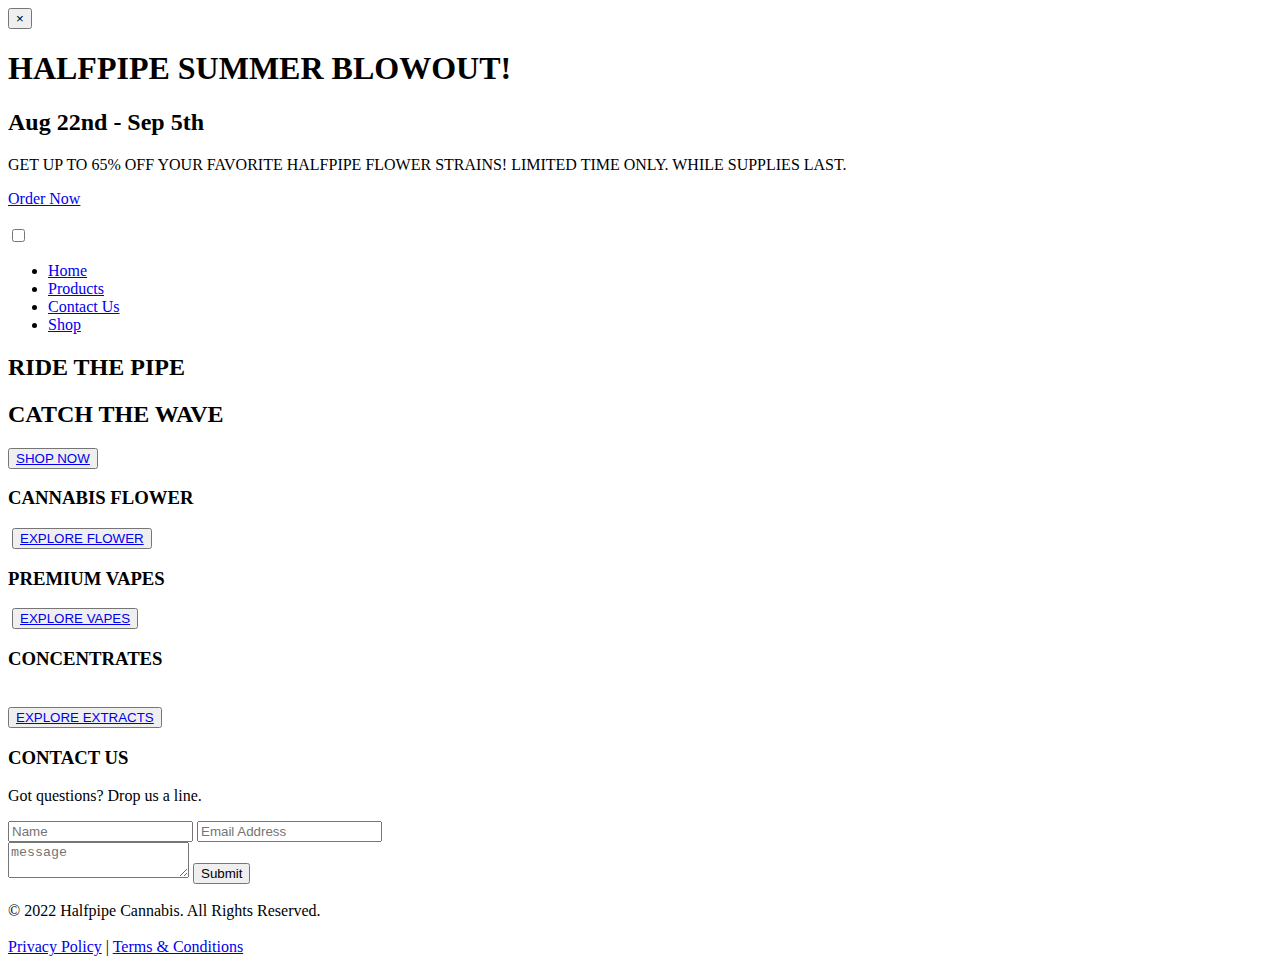
==== index.html @ 87a371d0 "added popup" ====
<!DOCTYPE html>
<html lang="en">
<head>
    <meta charset="UTF-8">
    <meta http-equiv="X-UA-Compatible" content="IE=edge">
    <meta name="viewport" content="width=device-width, initial-scale=1.0">
    <link rel="preconnect" href="https://fonts.googleapis.com">
    <link rel="preconnect" href="https://fonts.gstatic.com" crossorigin>
    <link href="https://fonts.googleapis.com/css2?family=Dancing+Script:wght@400;500;600;700&family=Kantumruy+Pro:wght@300;400&family=Lobster+Two:wght@400;700&family=Philosopher:wght@400;700&display=swap" rel="stylesheet">
    <script src="https://kit.fontawesome.com/f5b0b9ec2e.js" crossorigin="anonymous"></script>
    <link rel="stylesheet" href="style.css">
    <title>Halfpipe Cannabis</title>
</head>
<body id="home">
    
        <!-- SUMMER BLOWOUT POP UP -->
    <div class="popup">
        <button id="close-btn">&times;</button>
        <h1 class="popup-title">HALFPIPE SUMMER BLOWOUT!</h1>
        <h2>Aug 22nd - Sep 5th</h2>
        <p>GET UP TO 65% OFF YOUR FAVORITE HALFPIPE FLOWER STRAINS! LIMITED TIME ONLY. WHILE SUPPLIES LAST.</p>
        <a href="#" id="popup-btn">Order Now</a>
    </div>
    <div id="overlay"></div>

        <div class="top-body">
            <nav class="nav-container">
                <div class="main-nav-container">
                    <span class="logo-container">
                        <img src="HPLOGO.png" alt="" class="logo">
                    </span>
                    <label for="nav-checkbox">
                        <i class="fa-solid fa-bars"></i>
                        <i class="fa-solid fa-xmark"></i>
                    </label>
                </div>
                <input type="checkbox" id="nav-checkbox">
                <ul class="nav-list">
                    <li class="nav-item"> <a href="index.html">Home</a></li>
                    <li class="nav-item"> <a href="#">Products</a></li>
                    <li class="nav-item"> <a href="#">Contact Us</a></li>
                    <li class="nav-item"> <a href="https://cannablecannabis.com/">Shop</a></li>
                 </ul>
             </nav>
        
            <main class="main">
                 <div class="title-container">
                    <h2 class="rtp-title title-words">RIDE THE PIPE</h2>
                    <h2 class="ctw-title title-words">CATCH THE WAVE</h2>
                 </div>
        
                 <button class="shop-btn">
                    <a href="https://cannablecannabis.com/">SHOP NOW</a>
                 </button>
            </main>
        </div>
        



    <!-- flower section -->
    <section class="flower-container">
        <h3 class="about-us-title">CANNABIS FLOWER</h3>
        <img src="flower.jpg" alt="" class="photo">

            <button class="flower-btn">
                <a href="flower.html">EXPLORE FLOWER</a>
            </button>
    </section>

        <!-- Vape Section -->
        <section class="vape-container">
            <h3 class="about-us-title">PREMIUM VAPES</h3>
            <img src="LD.jpg" alt="" class="vape-photo">
            <button class="flower-btn">
                <a href="vape.html">EXPLORE VAPES</a>
            </button>
        </section>

        <!-- concentrates -->
        <section class="extract-container">
            <h3 class="about-us-title">CONCENTRATES</h3>
            <div class="img-diamonds">
                <img src="diamonds.jpg" alt="" class="diamonds">
            </div>
            <button class="flower-btn">
                <a href="extracfts.html">EXPLORE EXTRACTS</a>
            </button>
        </section>

        <section id="contact-us">
            <h3 class="contact cheading">CONTACT US</h3>
            <p class = "contact cparagraph">Got questions? Drop us a line.</p>
            <form class="contact-container">
              <div class="name-email-container">
                <input id="name" class="contactinfo" placeholder="Name"type="text" name ="nameField">
                <input id="email" class="contactinfo" placeholder="Email Address"type="text" name = "emailField">
              </div>
              <textarea name="message" placeholder="message" id="message"></textarea>
              <button id="submit-btn">Submit</button>
            </form>
            <!-- <div id="status">Success</div> -->
          </section>
        
          <footer>
            <div class="icon"><img id ="icon"src="icon.jpg" alt=""></div>
            <span>&copy; 2022 Halfpipe Cannabis. All Rights Reserved. </span>
            <br>
            <br>
            <span class="privacy-policy"><a href="#">Privacy Policy</a> <span>|</span> <a href="#">Terms & Conditions</a></span>
        
          </footer>
    
    <script src="main.js"></script>
</body>
</html>
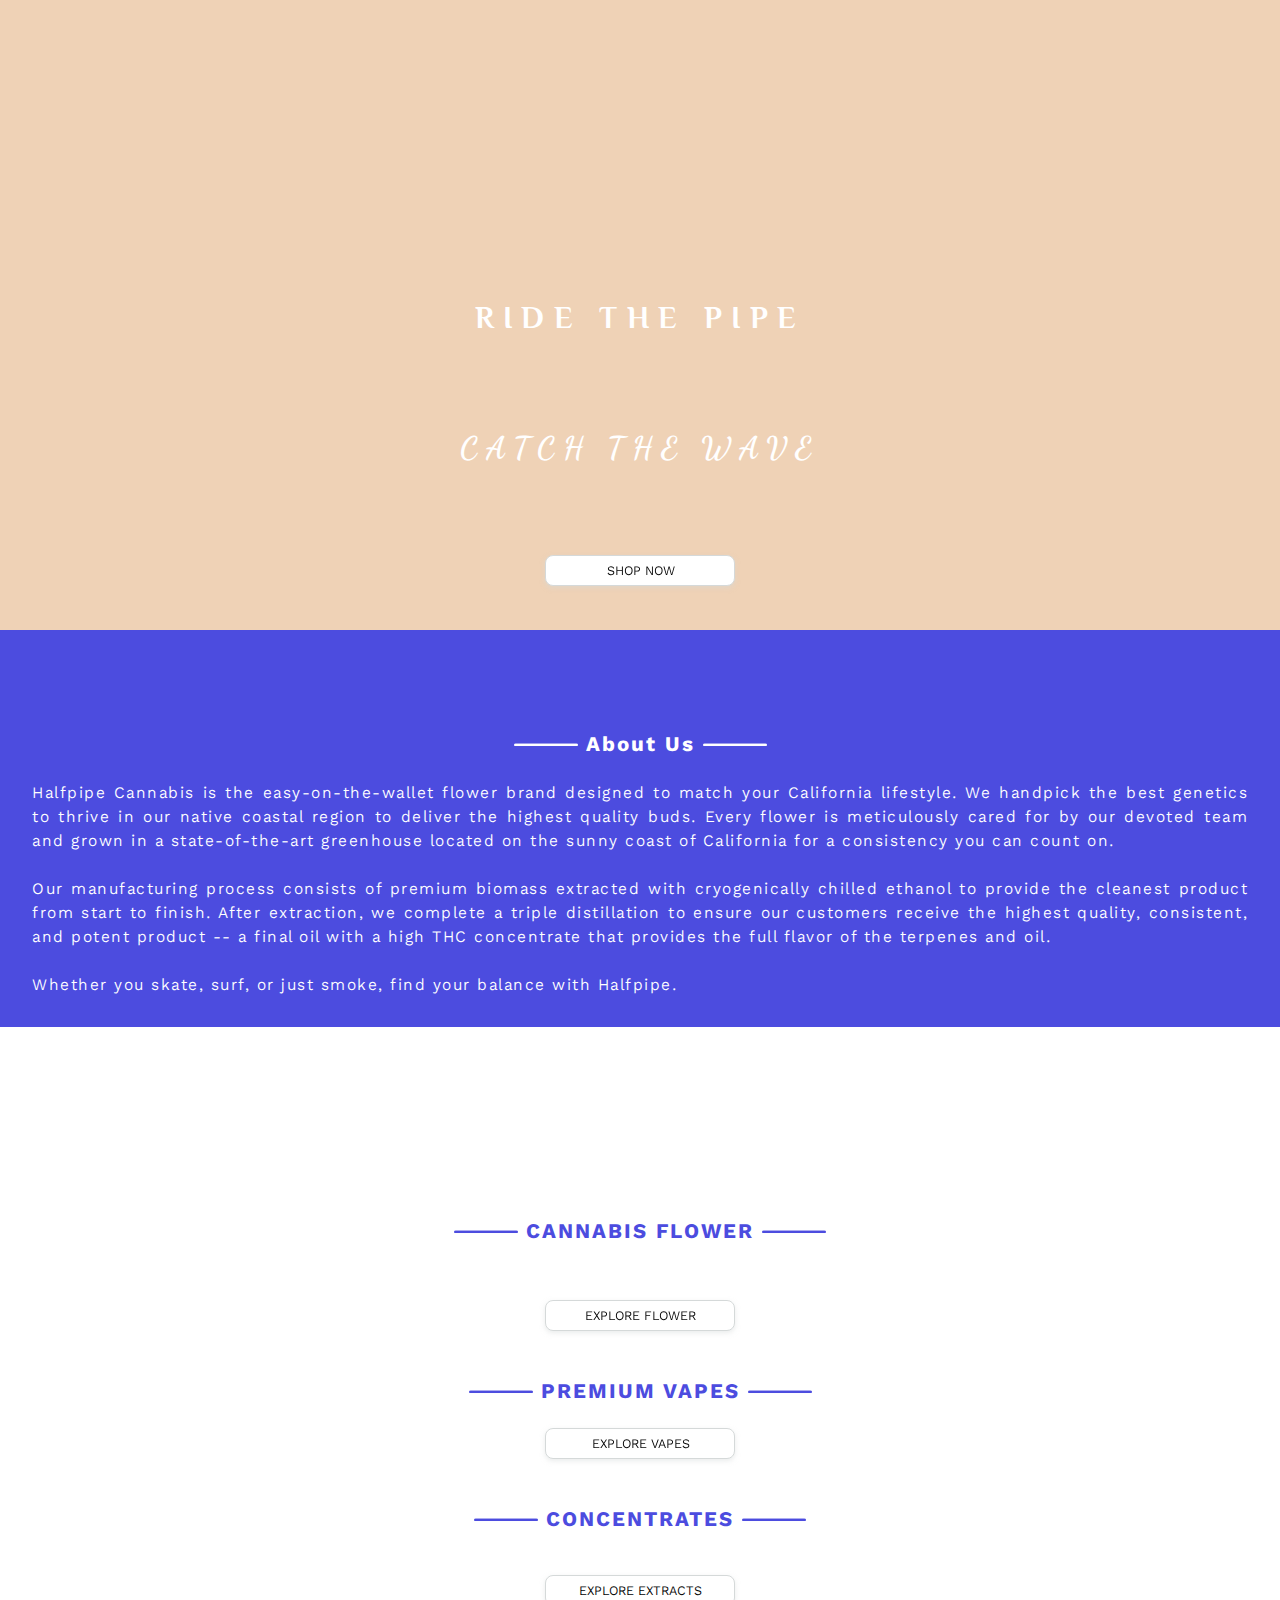
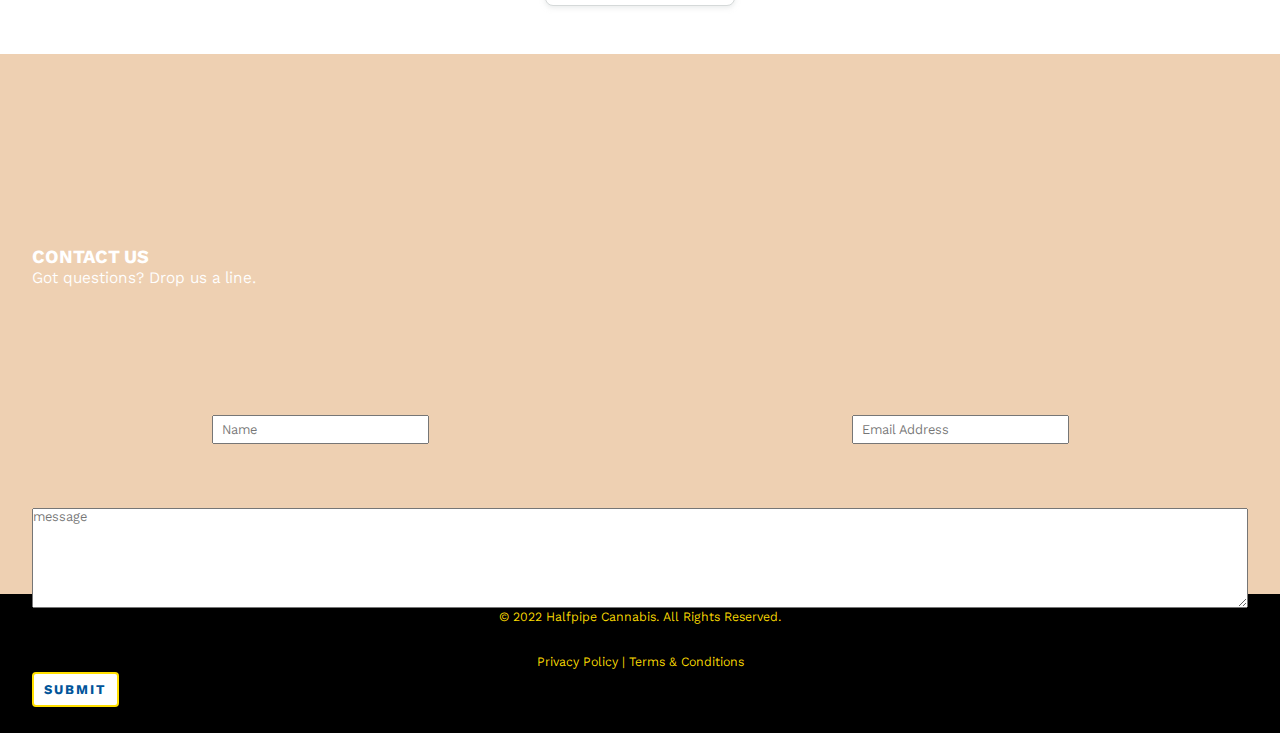
==== commit 8423a640: "Add files via upload" ====
--- a/index.html
+++ b/index.html
@@ -3,7 +3,7 @@
 <head>
     <meta charset="UTF-8">
     <meta http-equiv="X-UA-Compatible" content="IE=edge">
-    <meta name="viewport" content="width=device-width, initial-scale=1.0">
+    <meta name="viewport" content="width=device-width, initial-scale=1.0, maximum-scale=1.0, maximum-scale=1, user-scalable=no">
     <link rel="preconnect" href="https://fonts.googleapis.com">
     <link rel="preconnect" href="https://fonts.gstatic.com" crossorigin>
     <link href="https://fonts.googleapis.com/css2?family=Dancing+Script:wght@400;500;600;700&family=Kantumruy+Pro:wght@300;400&family=Lobster+Two:wght@400;700&family=Philosopher:wght@400;700&display=swap" rel="stylesheet">
@@ -12,17 +12,18 @@
     <title>Halfpipe Cannabis</title>
 </head>
 <body id="home">
-    
-        <!-- SUMMER BLOWOUT POP UP -->
+
+    <!-- SUMMER BLOWOUT POP UP -->
     <div class="popup">
         <button id="close-btn">&times;</button>
         <h1 class="popup-title">HALFPIPE SUMMER BLOWOUT!</h1>
         <h2>Aug 22nd - Sep 5th</h2>
-        <p>GET UP TO 65% OFF YOUR FAVORITE HALFPIPE FLOWER STRAINS! LIMITED TIME ONLY. WHILE SUPPLIES LAST.</p>
-        <a href="#" id="popup-btn">Order Now</a>
+        <p>GET UP TO 35% OFF YOUR FAVORITE HALFPIPE FLOWER STRAINS! LIMITED TIME ONLY. WHILE SUPPLIES LAST.</p>
+        <a href="order.html" id="popup-btn">Order Now</a>
     </div>
     <div id="overlay"></div>
 
+    <!-- nav and main section -->
         <div class="top-body">
             <nav class="nav-container">
                 <div class="main-nav-container">
@@ -37,8 +38,8 @@
                 <input type="checkbox" id="nav-checkbox">
                 <ul class="nav-list">
                     <li class="nav-item"> <a href="index.html">Home</a></li>
-                    <li class="nav-item"> <a href="#">Products</a></li>
-                    <li class="nav-item"> <a href="#">Contact Us</a></li>
+                    <li class="nav-item"> <a href="index#products">Products</a></li>
+                    <li class="nav-item"> <a href="#contact-us">Contact Us</a></li>
                     <li class="nav-item"> <a href="https://cannablecannabis.com/">Shop</a></li>
                  </ul>
              </nav>
@@ -48,18 +49,34 @@
                     <h2 class="rtp-title title-words">RIDE THE PIPE</h2>
                     <h2 class="ctw-title title-words">CATCH THE WAVE</h2>
                  </div>
-        
                  <button class="shop-btn">
-                    <a href="https://cannablecannabis.com/">SHOP NOW</a>
+                    <a href="www.cannablecannabis.com">SHOP NOW</a>
                  </button>
             </main>
         </div>
         
+        <!-- About us -->
+    <section class="about-us">
+        <h3 class="about-us-title" id="about-us">About Us</h3>
+        <p class="about-us-info">
+            Halfpipe Cannabis is the easy-on-the-wallet flower brand designed to match your California lifestyle. We handpick the best genetics to thrive in our native coastal region to deliver the highest quality buds. Every flower is meticulously cared for by our devoted team and grown in a state-of-the-art greenhouse located on the sunny coast of California for a consistency you can count on.
+        </p>
+        <br>
+        <p class="about-us-info">
+            Our manufacturing process consists of premium biomass extracted with cryogenically chilled ethanol to provide the cleanest product from start to finish. After extraction, we complete a triple distillation to ensure our customers receive the highest quality, consistent, and potent product -- a final oil with a high THC concentrate that provides the full flavor of the terpenes and oil.
+        </p>
+        <br>
+        <p class="about-us-info last">
+            Whether you skate, surf, or just smoke, find your balance with Halfpipe.
+        </p>
 
-
+        <div class="flower-img-container">
+            <img src="flower.jpg.jpg" alt="" id="vc-flower">
+        </div>
+    </section>
 
     <!-- flower section -->
-    <section class="flower-container">
+    <section class="flower-container" id="products">
         <h3 class="about-us-title">CANNABIS FLOWER</h3>
         <img src="flower.jpg" alt="" class="photo">
 
@@ -84,7 +101,7 @@
                 <img src="diamonds.jpg" alt="" class="diamonds">
             </div>
             <button class="flower-btn">
-                <a href="extracfts.html">EXPLORE EXTRACTS</a>
+                <a href="extracts.html">EXPLORE EXTRACTS</a>
             </button>
         </section>
 
@@ -113,4 +130,4 @@
     
     <script src="main.js"></script>
 </body>
-</html>
+</html>--- a/style.css
+++ b/style.css
@@ -0,0 +1,893 @@
+* {
+  box-sizing: border-box;
+  margin: 0;
+  padding: 0;
+  font-family: 'Kantumruy Pro', sans-serif;
+}
+
+#order-btn {
+  z-index: 5;
+  background-color: #fff;
+  color: rgb(0, 0, 0);
+  text-transform: uppercase;
+  font-weight: bold;
+  letter-spacing: 2px;
+  display: block;
+  border-radius: 4px;
+  margin: 0 auto;
+  margin-left: 2.5%;
+  margin-top: 5%;
+  margin-bottom: 10%;
+  border: none;
+} 
+
+.popup {
+z-index: 999;
+max-width: 95%;
+background-color: #fff;
+width: 450px;
+padding: 30px 40px;
+position: absolute;
+transform: translate(-50%, -50%);
+left: 50%;
+top: 50%;
+border-radius: 8px;
+display: none;
+}
+
+.popup-title {
+font-weight: 700;
+margin-bottom: 10px;
+}
+
+#overlay {
+position: fixed;
+top: 0;
+right: 0;
+left: 0;
+bottom: 0;
+z-index: 998;
+background: rgba(0, 0, 0, 0.5);
+display: none;
+}
+
+
+.main {
+  display: flex;
+  flex-direction: column;
+  justify-content: space-around;
+  align-content: center;
+  height: 70vh;
+  max-width: 100vw;
+  background-image: url('surfskate1.jpg'); 
+  background-color: rgba(201, 106, 12, 0.3); /* Tint color */
+  background-blend-mode: multiply; 
+  background-size: cover;
+  background-position: center;
+}
+
+button a { 
+font-family: 'Kantumruy Pro', sans-serif;
+text-decoration: none;
+color: BLACK;
+}
+
+.logo {
+width: 50%;
+padding-left: 1.25em;
+}
+
+.fa-solid{
+  font-size: 2.25em;
+  color: yellow;
+  padding-right: 1.25em;
+}
+
+.title-container {
+margin-top: 20%;
+display: flex;
+flex-direction: column;
+justify-content: space-between;
+align-items: center;
+height: 8em;
+color: white;
+font-size: 1.3em;
+}
+
+.shop-btn, .flower-btn {
+  margin: 0 auto;
+  background-color: #fff;
+  border: 1px solid #d5d9d9;
+  border-radius: 8px;
+  box-shadow: rgba(213, 217, 217, .5) 0 2px 5px 0;
+  box-sizing: border-box;
+  color: #0f1111;
+  cursor: pointer;
+  display: inline-block;
+  font-family: "Amazon Ember",sans-serif;
+  font-size: 13px;
+  line-height: 29px;
+  padding: 0 10px 0 11px;
+  position: relative;
+  text-align: center;
+  text-decoration: none;
+  user-select: none;
+  -webkit-user-select: none;
+  touch-action: manipulation;
+  vertical-align: middle;
+  width: 190px;
+}
+
+
+.rtp-title {
+  font-family: 'Philosopher', sans-serif;
+  letter-spacing: .3em;
+}
+
+.ctw-title {
+  font-family: 'Dancing Script', cursive;
+  letter-spacing: .25em;
+}
+
+.about-us-title {
+  text-align: center;
+  color: rgb(76, 76, 223);
+  margin-bottom: 1.2em;
+  font-size: 1.3em;
+  letter-spacing: 2px;
+}
+
+.about-us-title::before,
+.about-us-title::after {
+text-align: center;
+display: inline-block;
+content: "";
+border-top: .2rem solid rgb(76, 76, 223);
+border-radius: 5px;
+width: 4rem;
+margin: 0 .5rem;
+transform: translateY(-.3rem);
+}
+
+.flower-container {
+  margin-top: 3em;
+  margin-bottom: 3em;
+  height: auto;
+  max-width: 100vw;
+  display: flex;
+  flex-direction: column;
+}
+
+.img-container {
+  overflow: hidden;
+  height: auto;
+  max-width: 60%;
+  margin: 0 auto;
+}
+
+.photo {
+  width: 100%;
+  margin-bottom: 2em;
+  /* margin: 0 auto; */
+}
+
+.vape-photo {
+width: 65%;
+margin: 0 auto;
+text-align: center;
+}
+
+.flower-btn {
+  margin: 0 auto;
+  text-align: center;
+}
+
+.vape-container {
+  margin-bottom: 3em;
+  display: flex;
+  flex-direction: column;
+}
+
+.img-diamonds {
+  width: 100%;
+  height: auto;
+  text-align: center;
+}
+
+.diamonds {
+width: 80%;
+text-align: center;
+}
+
+.extract-container {
+margin-bottom: 3em;
+display: flex;
+flex-direction: column;
+align-items: center;
+}
+
+#contact-us {
+background-image: url('surfskate2.jpg');
+background-position: center;
+background-repeat: no-repeat;
+background-size: cover;
+background-color: rgba(200,100,0,.3); 
+background-blend-mode: multiply;
+width: 100%;
+height: 60vh;
+}
+
+.contactinfo {
+  max-width: 45%;
+  padding: 5px 8px;
+}
+
+.contact {
+  color: #ffdf00;
+  color: #fff;
+  margin-left: 2.5%;
+
+}
+
+#contact-us {
+  padding-top: 15%;
+}
+
+.contact-container {
+  width: 100%;
+  display: flex;
+  flex-direction: column;
+  min-width: 100%;
+}
+
+#message {
+  display: block;
+  width: 95%;
+  margin: 0 auto;
+  height: 100px;
+}
+
+.name-email-container {
+  display: flex;
+  justify-content: space-around;
+  min-width: 100%;
+  margin: 5% auto;
+  border: none;
+  position: relative;
+}
+
+/* input[type=text] {
+  width: 45%;
+} */
+
+#submit-btn {
+  background-color: #fff;
+  color: #01559A;
+  text-transform: uppercase;
+  font-weight: bold;
+  letter-spacing: 2px;
+  display: block;
+  padding: 8px 10px;
+  border-radius: 4px;
+  margin: 0 auto;
+  border: 2px solid #ffdf00;
+  margin-left: 2.5%;
+  margin-top: 5%;
+}
+  
+form {
+  outline: none;
+  display: block;
+  margin: 5% auto 0 auto;
+}
+
+footer {
+  display: flex;
+  flex-direction: column;
+  justify-content: center;
+  height: 70%;
+  width: 100%;
+  font-size: 0.8rem;
+  background-color: black;
+  color: #ffdf00;
+  text-align: center;
+}
+
+#icon {
+  width: 25%;
+}
+.privacy-policy {
+  margin-bottom: 5%;
+}
+
+.privacy-policy  a {
+  color: #ffdf00;
+  text-decoration: none;
+}
+
+.bgcolor {
+  z-index: 100;
+  background-color: rgba(0,0,0,0.7);
+  transition: .4s ease;
+}
+
+.nav-item {
+font-size: small;
+line-height: 2.5rem;
+list-style-type: none;
+width: 100%;
+}
+.nav-item a {
+text-decoration: none;
+color: white;
+}
+
+.fa-xmark {
+display: none;
+}
+.top-body {
+background-image: url('surfskate2.jpg');
+background-repeat: no-repeat;
+background-position: center;
+background-size: cover;
+}
+
+.nav-container {
+  display: flex;
+  flex-direction: column;
+}
+
+.main-nav-container {
+  width: 100vw;
+  height: 8vh;
+  display: flex;
+  align-items: center;
+  justify-content: space-around;
+  position: fixed;
+  top: 0;
+  left: 0;
+}
+
+#nav-checkbox {
+display: none;
+}
+
+.nav-list {
+  z-index: 100;
+  /* transition: opacity .4s ease;
+  opacity: 0; */
+  top: 8vh;
+  position: fixed;
+  width: 100%;
+  text-align: center;
+  background-color:rgb(0, 0, 0, .7);
+  display: none;
+}
+
+#nav-checkbox:checked ~ .nav-list {
+  display: flex;
+  flex-direction: column;
+  -webkit-animation: fadeIn .4s;
+  animation: fadeIn .4s;
+  }
+
+@-webkit-keyframes fadeIn {
+  from { opacity: 0; }
+    to { opacity: 1; }
+}
+@keyframes fadeIn {
+  from { opacity: 0; }
+    to { opacity: 1; }
+}
+
+.strain-name {
+font-size: 30px;
+text-align: center;
+font-family: 'Lobster Two', cursive;
+letter-spacing: 2px;
+}
+.mp-photo {
+width: 100%;
+}
+
+.desc {
+margin: 0 auto;
+width: 90%;
+text-align: justify;
+font-size: 12px;
+word-spacing: 2px;
+line-height: 20px;
+margin-bottom: 10%;
+}
+
+.title {
+font-family: 'Philosopher', sans-serif;
+margin: 5% auto;
+font-size: 25px;
+text-align: center;
+
+}
+
+.nav-container2 {
+height: 8vh;
+
+}
+
+.fa-bed, .fa-cloud-moon {
+padding: 0;
+font-size: 20px;
+color: rgb(64, 64, 202);
+}
+
+.fa-sun {
+padding: 0;
+font-size: 20px;
+}
+.container {
+display: flex;
+justify-content: center;
+}
+
+.vape-img-container {
+width: 100%;
+}
+#vape-photo-generic {
+width: 100%;
+}
+
+#close-btn {
+display: block;
+margin: 0 0 0px auto;
+background-color: transparent;
+color:rgb(199, 184, 184);
+border: none;
+font-size: 30px;
+outline: none;
+cursor: pointer;
+}
+
+.popup p {
+font-size: 14px;
+text-align: justify;
+margin: 20px 0;
+}
+
+#popup-btn {
+display: block;
+width: 150px;
+position: relative;
+margin: auto;
+text-align: center;
+background-color: #0f72e5;
+color: #fff;
+text-decoration: none;
+padding: 5px 0;
+border-radius: 5px;
+}
+
+/* form */
+
+#orderbody {
+min-height: 100vh;
+max-width: 100vw;
+background: #2645BF;
+background: -webkit-linear-gradient(top, #2645BF, #2D98C0);
+background: -moz-linear-gradient(top, #2645BF, #2D98C0);
+background: linear-gradient(to bottom, #2645BF, #2D98C0);
+}
+
+#form {
+color: #fff;
+font-family: 'Montserrat', sans-serif;
+padding-top: 15%;
+margin: 0 auto;
+max-width: 100%;
+width: 100%;
+border:rgba(129, 255, 255, 0.692);
+border-radius: 5px;
+display: flex;
+flex-direction: column;
+}
+
+
+.label-input-container {
+
+width: 100%;
+/* margin-left: 5%; */
+}
+
+.label {
+text-align: center;
+width: 90%;
+margin-left: 5%;
+}
+
+.blowout-input {
+padding-left: 10px;
+color: black;
+display: block;
+margin: 0 auto;
+width: 90%;
+height: 30px;
+border-radius: 5px;
+background-color: #fff;
+outline: none;
+border: 1px solid rgba(254,254,254,.3)
+}
+
+.blowout-input:hover, .blowout-input:focus {
+border-color: #fff;
+}
+
+#instructions {
+padding-top: 10px;
+padding-bottom: 150px;
+}
+
+.flower-form {
+  font-family: 'Montserrat', sans-serif;
+color: #fff;
+margin: 10% auto 0 auto;
+max-width: 100%;
+background-color: transparent;
+border:rgba(213, 217, 217, .5);
+border-radius: 5px;
+
+}
+.strain1-container {
+text-align: center;
+}
+
+.strain1-container h3 {
+margin-top: 5%;
+margin-bottom: 3%;
+}
+.qty-input {
+width: 10%;
+text-align: center;
+}
+
+#orderbody h1{
+margin-top: 6%;
+text-align: center;
+color: #fff;
+margin-bottom: 20px;
+}
+
+.strain {
+font-size: 20px;
+font-weight: 400;
+}
+.disclaimer {
+border-top: .7px solid white;
+line-height: 16px;
+font-size: 10px;
+font-weight: 300;
+display: flex;
+text-align: left;
+justify-content: center;
+align-items: center;
+}
+
+.order-fulfilment {
+display: flex;
+flex-direction: column;
+margin-bottom: 5%;
+}
+
+#form-total, .dollar-sign {
+  display: inline;
+  font-size: 30px;
+}
+
+/* about us */
+
+.about-us {
+  background-color: rgb(76, 76, 223);
+  color: white;
+  line-height: 24px;
+  text-align: justify;
+  
+}
+
+.last {
+  padding-bottom: 30px;
+}
+
+.about-us-info {
+  width: 95%;
+  margin: 0 auto;
+  letter-spacing: 1.5px;
+}
+
+#about-us {
+  padding-top: 8%;
+  color: white;
+}
+
+#about-us::before,
+#about-us::after {
+text-align: center;
+display: inline-block;
+content: "";
+border-top: .2rem solid white;
+border-radius: 5px;
+width: 4rem;
+margin: 0 .5rem;
+transform: translateY(-.3rem);
+}
+
+.flower-img-container {
+  max-width: 100%;
+  margin-bottom: 15%;
+}
+
+#vc-flower {
+  display: block;
+  width: 100%;
+}
+
+.checkout {
+  display: inline-flex;
+  flex-direction: column;
+  margin-top: 2%;
+}
+
+
+.submit{
+  cursor: pointer;
+  padding: 5px 0;
+  position: relative;
+  font-size: 16px;
+  width:180px;
+  border-radius:4px;
+  background: transparent;
+  color: white;
+  border: 2px solid;
+  transition: width 0.5s;
+  margin-bottom: 5%;
+}
+ 
+.process{
+  width:250px;
+  color: white;
+}
+
+.process::before {
+    content: ' ';
+    position: absolute;
+    color: white;
+    background-color: #3b43b7;
+background-image: linear-gradient(315deg, #3f4cf8 0%, #0b1bab 74%);
+    height: 100%;
+    top: 0;
+    left: 0;
+    width: 0%;
+    animation: processing 4s;
+    border-radius: 4px;
+    z-index: 2;
+}
+
+.tick{
+  position: absolute;
+  left:25px;
+  top: 5px;
+  bottom: 10px;
+  opacity: 1;
+  transition: left 2s;
+}
+
+.submitted{
+  padding-left: 30px;
+  animation: tick 0.6s;
+  color: rgb(0, 0, 0) !important;
+  background-image: linear-gradient(315deg, #e4e6ff 0%, #ffffff 74%);
+}
+
+.checkmark-icon {
+  padding-bottom: 15%;
+}
+
+@keyframes processing {
+  from{
+    width: 0%;
+  }
+  to{
+    width: 100%;
+  }
+}
+
+@keyframes tick{
+  0%{
+    transform: scale(0.1);
+  }
+  
+  75%{
+    transform: scale(1.2);
+  }
+  
+  100%{
+    transform: scale(1);
+  }
+}
+
+/* heading animation scroll up */
+.rtp-title{
+  animation: Slide_Up 2s ease;
+}
+
+.ctw-title {
+  animation: Slide_Up 2.3s ease;
+}
+
+@keyframes Slide_Up {
+  0% {
+      transform: translateY(250px);
+      opacity: 0;
+  }
+  100% {
+      transform: translateY(0px);
+      opacity: 1;
+  }
+} 
+
+.alert {
+  display: none;
+}
+.order-form-title {
+  text-align: center;
+  padding-bottom: 20px;
+}
+
+.disclaimer-1 {
+  text-align: left;
+  width: 50%;
+}
+
+.disclaimer-2 {
+  width: 50%;
+  text-align: left;
+}
+
+.disclaimer-3 {
+  font-size: 10px;
+  font-weight: 300;
+  margin-left: 5%;
+}
+
+
+#vape-carts {
+  font-family: 'Montserrat', sans-serif;
+  width: 90%;
+  margin: 0 auto;
+  text-align: justify;
+}
+#vape-strains > h4 {
+  color: rgb(76, 76, 223);
+  font-family: 'Lobster Two', cursive;
+  letter-spacing: 2px;
+  padding: 3% 0 0 0;
+}
+#vape-strains h2 {
+  text-transform: uppercase;
+  text-align: center;
+  letter-spacing: 2px;
+  padding-bottom: 2%;
+}
+
+.topz {
+  font-size: 14px;
+  padding-top: 10%;
+}
+#products h4{
+  font-family: 'Lobster', cursive;
+  line-height: 2.5rem;
+}
+
+
+#vapes-title {
+  text-align: center;
+  color: rgb(0, 17, 255);
+  margin-bottom: 1.2em;
+  font-size: 16px;
+  letter-spacing: 2px;
+}
+
+#live-resin-title {
+    text-align: center;
+    color: rgb(0, 17, 255);
+    margin-bottom: 1.2em;
+    font-size: 16px;
+    letter-spacing: 2px;
+
+  }
+
+#vapes-title::before,
+#vapes-title::after,
+#live-resin-title::before,
+#live-resin-title::after,
+#extracts::before,
+#extracts::after {
+text-align: center;
+display: inline-block;
+content: "";
+border-top: .2rem solid rgb(0, 17, 255);
+border-radius: 5px;
+width: 4rem;
+margin: 0 .5rem;
+transform: translateY(-.3rem);
+}
+
+
+#resin-carts {
+  font-family: 'Montserrat', sans-serif;
+  width: 90%;
+  margin: 0 auto;
+  text-align: justify;
+}
+
+#resin-strains > h4 {
+  color: rgb(76, 76, 223);
+  font-family: 'Lobster Two', cursive;
+  letter-spacing: 2px;
+  padding: 3% 0 0 0;
+}
+#resin-strains h2 {
+  text-transform: uppercase;
+  text-align: center;
+  letter-spacing: 2px;
+  padding-bottom: 2%;
+}
+
+.caption {
+  text-align: left;
+  width: 90%;
+  margin: 0 auto;
+}
+
+.img-vape {
+  max-width: 100%;
+}
+
+#vape-img {
+  width: 100%;
+}
+
+.extract-container {
+  max-width: 100%;
+}
+
+.extract-img {
+  width: 100%;
+}
+
+.extract-info {
+  width: 90%;
+  margin: 0 auto;
+  text-align: justify;
+  font-size: 16px;
+  word-spacing: 2px;
+  line-height: 20px;
+  margin-bottom: 10%;
+}
+
+#extracts {
+  color: rgb(76, 76, 223);
+}
+
+.diamonds-img {
+  width: 100%;
+}
+
+#extracts {
+  margin: 0 auto;
+  text-align: center;
+}
+
+.extract-desc {
+  color: rgb(76, 76, 223);
+  letter-spacing: 2px;
+  padding: 3% 0 0 0;
+  font-size: 1.8rem;
+  font-weight: 500;
+}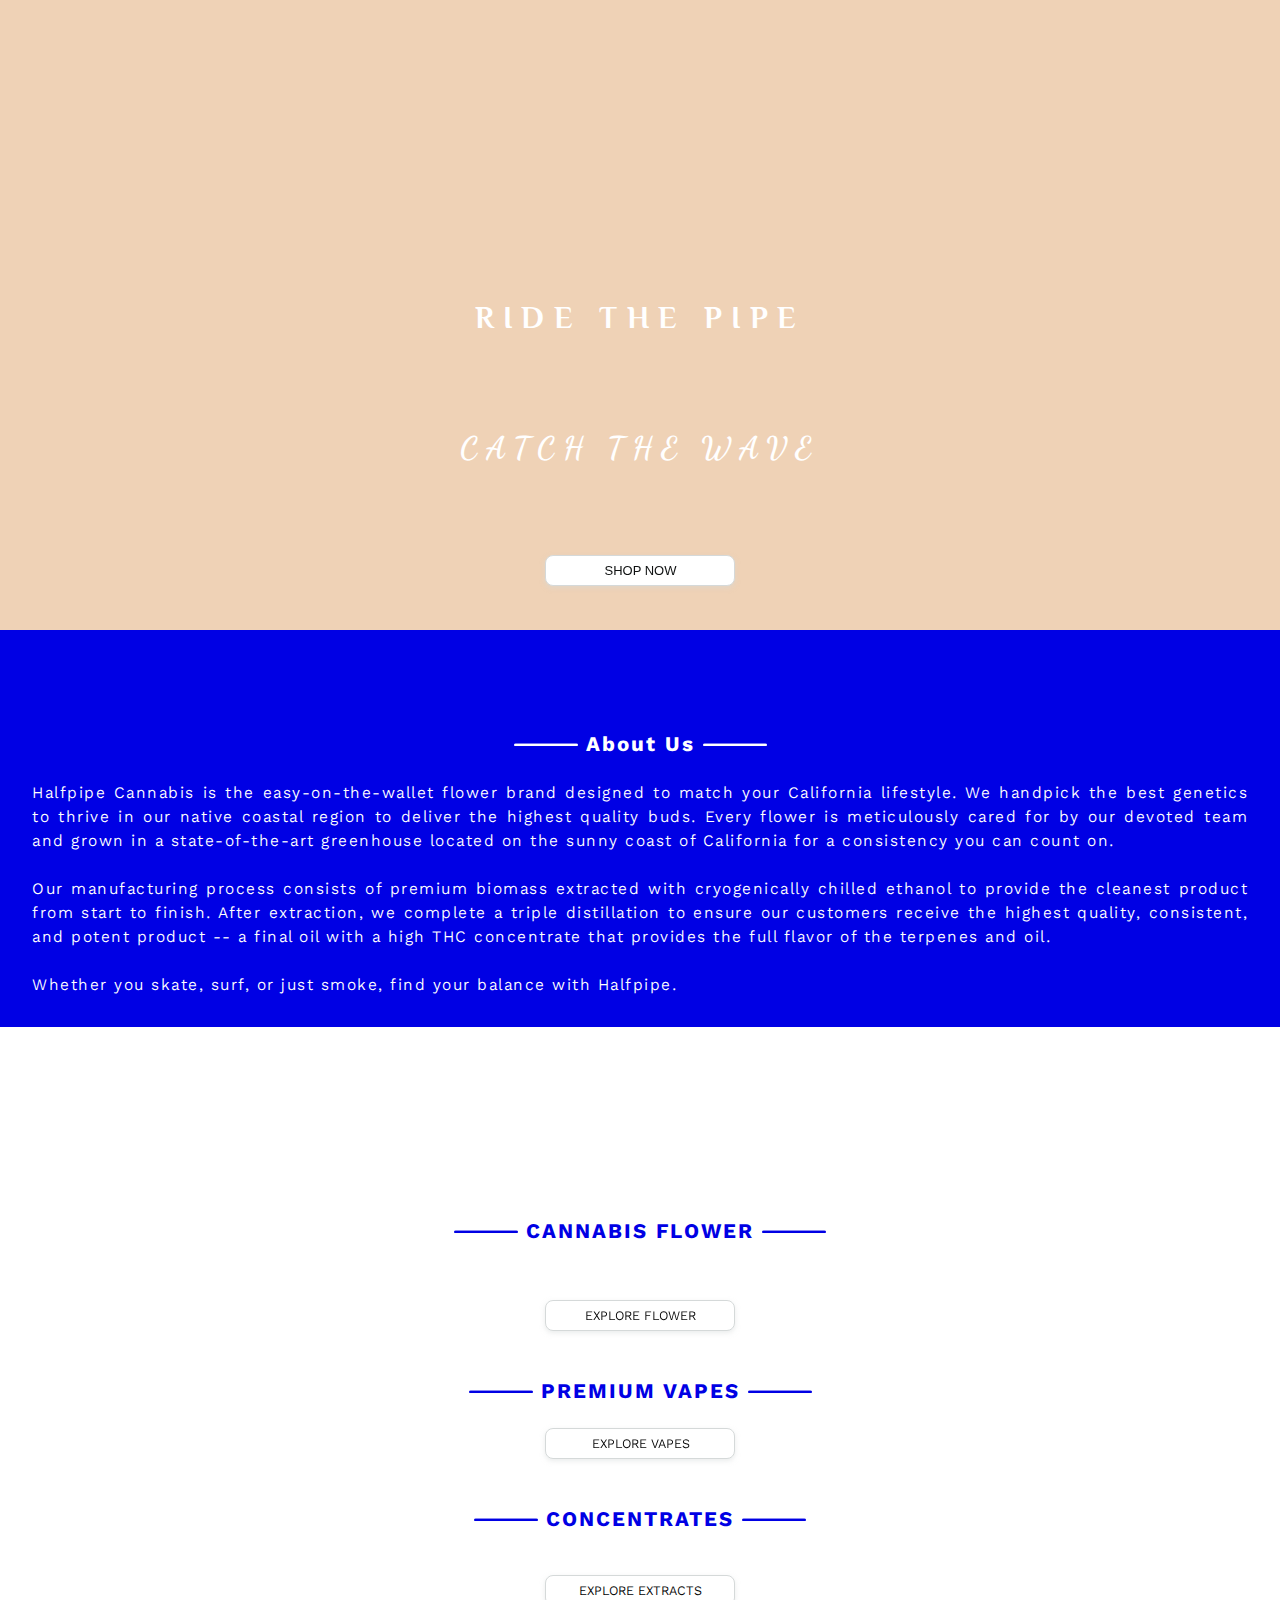
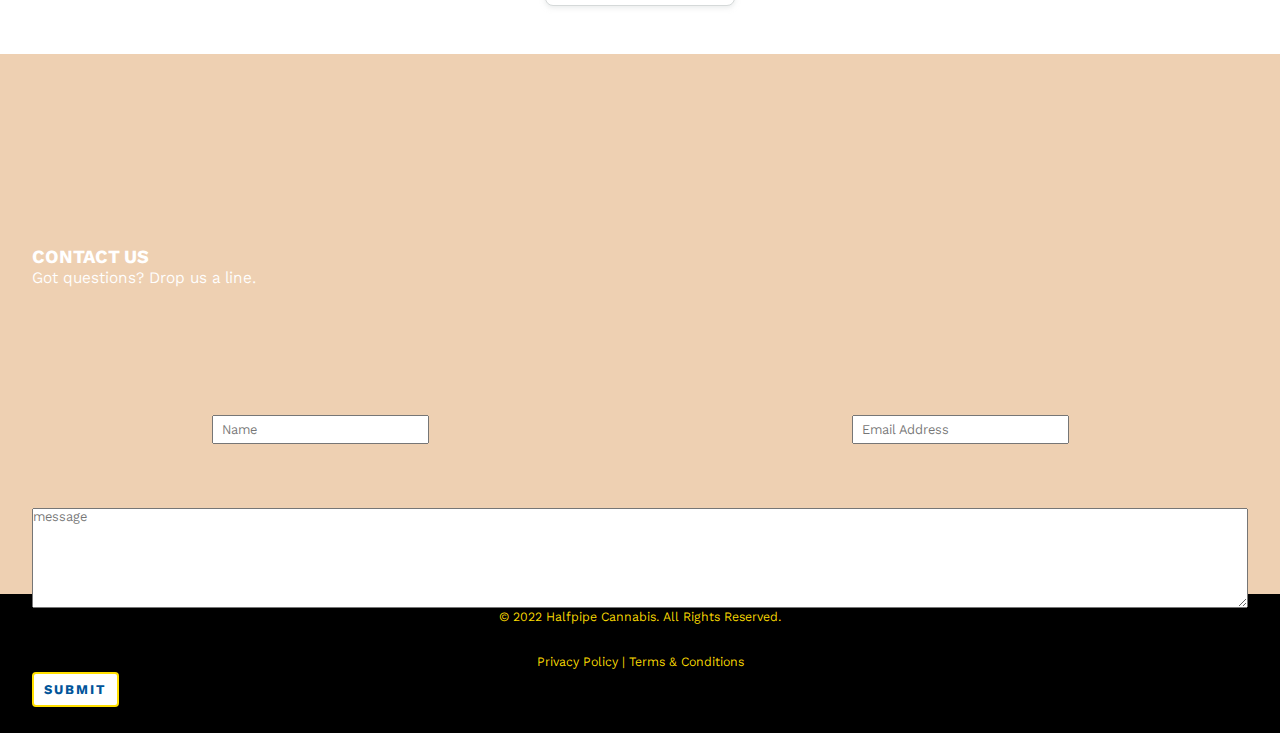
==== commit e603897a: "Update index.html" ====
--- a/index.html
+++ b/index.html
@@ -3,12 +3,13 @@
 <head>
     <meta charset="UTF-8">
     <meta http-equiv="X-UA-Compatible" content="IE=edge">
-    <meta name="viewport" content="width=device-width, initial-scale=1.0, maximum-scale=1.0, maximum-scale=1, user-scalable=no">
+    <meta name="viewport" content="width=device-width, initial-scale=1.0, maximum-scale=1.0, maximum-scale=1">
     <link rel="preconnect" href="https://fonts.googleapis.com">
     <link rel="preconnect" href="https://fonts.gstatic.com" crossorigin>
     <link href="https://fonts.googleapis.com/css2?family=Dancing+Script:wght@400;500;600;700&family=Kantumruy+Pro:wght@300;400&family=Lobster+Two:wght@400;700&family=Philosopher:wght@400;700&display=swap" rel="stylesheet">
     <script src="https://kit.fontawesome.com/f5b0b9ec2e.js" crossorigin="anonymous"></script>
     <link rel="stylesheet" href="style.css">
+    <link rel="shortcut icon" href="#">
     <title>Halfpipe Cannabis</title>
 </head>
 <body id="home">
@@ -25,23 +26,22 @@
 
     <!-- nav and main section -->
         <div class="top-body">
-            <nav class="nav-container">
+            <nav id="nav-container">
                 <div class="main-nav-container">
                     <span class="logo-container">
                         <img src="HPLOGO.png" alt="" class="logo">
                     </span>
                     <label for="nav-checkbox">
                         <i class="fa-solid fa-bars"></i>
-                        <i class="fa-solid fa-xmark"></i>
                     </label>
                 </div>
                 <input type="checkbox" id="nav-checkbox">
                 <ul class="nav-list">
                     <li class="nav-item"> <a href="index.html">Home</a></li>
-                    <li class="nav-item"> <a href="index#products">Products</a></li>
-                    <li class="nav-item"> <a href="#contact-us">Contact Us</a></li>
-                    <li class="nav-item"> <a href="https://cannablecannabis.com/">Shop</a></li>
-                 </ul>
+                    <li class="nav-item"> <a href="index.html#products">Products</a></li>
+                    <li class="nav-item"> <a href="index.html#contact-us">Contact Us</a></li>
+                    <li class="nav-item"> <a href="https:cannablecannabis.com/">Shop</a></li>
+                </ul>
              </nav>
         
             <main class="main">
@@ -50,7 +50,7 @@
                     <h2 class="ctw-title title-words">CATCH THE WAVE</h2>
                  </div>
                  <button class="shop-btn">
-                    <a href="www.cannablecannabis.com">SHOP NOW</a>
+                    <a href="https://cannablecannabis.com"> </a>SHOP NOW</a>
                  </button>
             </main>
         </div>
@@ -71,7 +71,7 @@
         </p>
 
         <div class="flower-img-container">
-            <img src="flower.jpg.jpg" alt="" id="vc-flower">
+            <img src="flower1.jpg" alt="" id="vc-flower">
         </div>
     </section>
 
@@ -98,7 +98,7 @@
         <section class="extract-container">
             <h3 class="about-us-title">CONCENTRATES</h3>
             <div class="img-diamonds">
-                <img src="diamonds.jpg" alt="" class="diamonds">
+                <img src="resin.JPG" alt="" class="diamonds">
             </div>
             <button class="flower-btn">
                 <a href="extracts.html">EXPLORE EXTRACTS</a>
@@ -130,4 +130,4 @@
     
     <script src="main.js"></script>
 </body>
-</html>+</html>
--- a/style.css
+++ b/style.css
@@ -131,7 +131,7 @@
 
 .about-us-title {
   text-align: center;
-  color: rgb(76, 76, 223);
+  color: rgb(0, 0, 228);
   margin-bottom: 1.2em;
   font-size: 1.3em;
   letter-spacing: 2px;
@@ -142,7 +142,7 @@
 text-align: center;
 display: inline-block;
 content: "";
-border-top: .2rem solid rgb(76, 76, 223);
+border-top: .2rem solid rgb(0, 0, 228);
 border-radius: 5px;
 width: 4rem;
 margin: 0 .5rem;
@@ -218,7 +218,7 @@
 }
 
 .contactinfo {
-  max-width: 45%;
+  max-width: 50%;
   padding: 5px 8px;
 }
 
@@ -583,7 +583,7 @@
 /* about us */
 
 .about-us {
-  background-color: rgb(76, 76, 223);
+  background-color: rgb(0, 0, 228);
   color: white;
   line-height: 24px;
   text-align: justify;
@@ -763,7 +763,7 @@
   text-align: justify;
 }
 #vape-strains > h4 {
-  color: rgb(76, 76, 223);
+  color: rgb(0, 0, 228);
   font-family: 'Lobster Two', cursive;
   letter-spacing: 2px;
   padding: 3% 0 0 0;
@@ -827,7 +827,7 @@
 }
 
 #resin-strains > h4 {
-  color: rgb(76, 76, 223);
+  color: rgb(0, 0, 228);
   font-family: 'Lobster Two', cursive;
   letter-spacing: 2px;
   padding: 3% 0 0 0;
@@ -872,7 +872,7 @@
 }
 
 #extracts {
-  color: rgb(76, 76, 223);
+
 }
 
 .diamonds-img {
@@ -882,12 +882,17 @@
 #extracts {
   margin: 0 auto;
   text-align: center;
+  color: rgb(0, 0, 228);
 }
 
 .extract-desc {
-  color: rgb(76, 76, 223);
+  color: rgb(0, 0, 228);
   letter-spacing: 2px;
   padding: 3% 0 0 0;
   font-size: 1.8rem;
   font-weight: 500;
+}
+
+.resin-img {
+  width: 100%;
 }